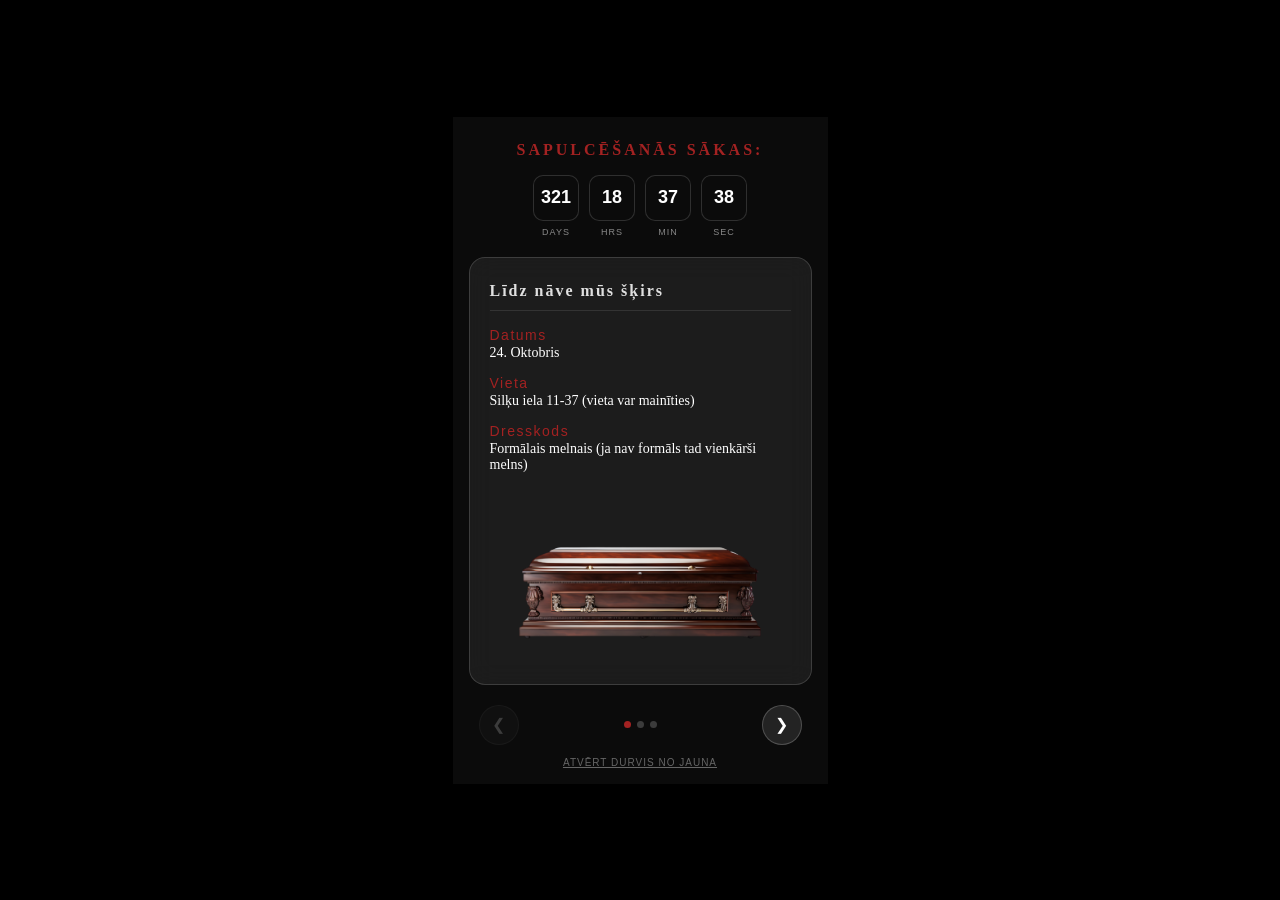
==== home.html @ 1ae21719 "added finished reaper, main info page added" ====
<!DOCTYPE html>
<html lang="en">
<head>
  <meta charset="UTF-8">
  <meta name="viewport" content="width=device-width, initial-scale=1.0, maximum-scale=1.0, user-scalable=no">
  <title>Funeral Details</title>
  <link rel="stylesheet" href="style.css">
  <link rel="stylesheet" href="home.css">
</head>
<body>

  <div class="mobile-viewport">
    <div class="home-container">

      <!-- HEADER: Title & Dynamic Countdown Clock -->
      <header class="home-header">
        <h1 class="header-title">SAPULCĒŠANĀS SĀKAS:</h1>
        
        <div class="countdown-clock">
          <div class="clock-unit">
            <div class="unit-box" id="days">00</div>
            <span class="unit-label">DAYS</span>
          </div>
          <div class="clock-unit">
            <div class="unit-box" id="hours">00</div>
            <span class="unit-label">HRS</span>
          </div>
          <div class="clock-unit">
            <div class="unit-box" id="minutes">00</div>
            <span class="unit-label">MIN</span>
          </div>
          <div class="clock-unit">
            <div class="unit-box" id="seconds">00</div>
            <span class="unit-label">SEC</span>
          </div>
        </div>
      </header>

      <!-- SLIDE CONTAINER VIEWPORT -->
      <main class="slides-viewport">
        <div class="slides-wrapper" id="slides-wrapper">
          
          <!-- Slide 1: Invitation / Overview -->
          <section class="slide-card active">
            <h2 class="slide-title">Līdz nāve mūs šķirs</h2>
            <div class="info-group">
              <span class="info-label">Datums</span>
              <p class="info-val">24. Oktobris</p>
            </div>
            <div class="info-group">
              <span class="info-label">Vieta</span>
              <p class="info-val">Silķu iela 11-37 (vieta var mainīties)</p>
            </div>
            <div class="info-group">
              <span class="info-label">Dresskods</span>
              <p class="info-val">Formālais melnais (ja nav formāls tad vienkārši melns)</p>
            </div>
            <img src="Images/coffin.png" class="reaction-media" alt="Reaction GIF" />
          </section>

          <!-- Slide 2: Event Details -->
          <section class="slide-card">
            <h2 class="slide-title">Aktivitātes</h2>
            <div class="info-group">
              <span class="info-label">Izklaides</span>
              <p class="info-val">Pasākumā būs dažādas izklaides saistītas ar tematiku kurās varēs pat iegūt atdzīnības balvas</p>
            </div>
            <div class="info-group">
              <span class="info-label">Mājasdarbs</span>
              <p class="info-val">Samanta izdomās</p>
            </div>
            
          </section>

          <!-- Slide 3: Reactions & Guestbook Wall -->
          <section class="slide-card">
            <h2 class="slide-title">VIESU GRĀMATA</h2>
            
            <!-- Username Input -->
            <div class="user-bar">
              <input type="text" id="username-input" class="app-input" placeholder="Your name / alias..." maxlength="20">
            </div>

            <!-- Message & GIF Picker Form -->
            <div class="reaction-form">
              <textarea id="reaction-text" class="app-input" rows="2" placeholder="Leave a message..."></textarea>
              
              <!-- Selected GIF Preview (hidden by default) -->
              <div class="selected-gif-container hidden" id="selected-gif-container">
                <img id="selected-gif-preview" src="" alt="Selected GIF">
                <button type="button" class="btn-remove-gif" id="btn-remove-gif">&times;</button>
              </div>

              <div class="form-actions">
                <button type="button" class="btn-gif" id="btn-open-gif-picker">🎬 Add GIF</button>
                <button type="button" class="btn-post" id="btn-submit-reaction">POST</button>
              </div>
            </div>

            <!-- Reactions Feed Wall -->
            <div class="reactions-feed" id="reactions-feed">
              <div class="feed-loading">Fetching reactions...</div>
            </div>
          </section>

          <!-- TENOR GIF PICKER MODAL -->
          <div class="gif-picker-modal" id="gif-picker-modal">
            <div class="gif-picker-content">
              <div class="gif-picker-header">
                <input type="text" id="gif-search-input" class="app-input" placeholder="Search Tenor GIFs...">
                <button type="button" class="btn-close-gif" id="btn-close-gif">&times;</button>
              </div>
              <div class="gif-grid" id="gif-grid">
                <div class="feed-loading">Type to search GIFs...</div>
              </div>
            </div>
          </div>
        </div>
      </main>

      <!-- FOOTER: Arrows Navigation & Reset Button -->
      <footer class="home-footer">
        <div class="slide-controls">
          <button class="nav-arrow" id="btn-prev" aria-label="Previous slide">&#x276E;</button>
          <div class="slide-dots" id="slide-dots"></div>
          <button class="nav-arrow" id="btn-next" aria-label="Next slide">&#x276F;</button>
        </div>

        <button class="btn-replay" id="btn-replay">Atvērt durvis no jauna</button>
      </footer>

    </div>
  </div>

  <script src="home.js"></script>
</body>
</html>
---- style.css ----
* {
  box-sizing: border-box;
  margin: 0;
  padding: 0;
}

body {
  background-color: #000;
  width: 100vw;
  height: 100vh;
  display: flex;
  align-items: center;
  justify-content: center;
  overflow: hidden;
}

/* IPHONE SE FIXED VIEWPORT (375px x 667px) */
.mobile-viewport {
  position: relative;
  width: 100vw;
  height: 100vh;
  max-width: 375px;  /* iPhone SE width */
  max-height: 667px; /* iPhone SE height */
  aspect-ratio: 375 / 667;
  
  /* 3D PERSPECTIVE SETTINGS */
  perspective: 1200px;
  perspective-origin: 50% 50%;
  transform-style: preserve-3d;
  overflow: visible; 
}

.mobile-viewport img {
  user-select: none;
  -webkit-user-drag: none;
}

/* --- LAYER 1: SCENE (BACKGROUND BEHIND EVERYTHING) --- */
.layer-scene {
  position: absolute;
  inset: 0;
  width: 100%;
  height: 100%;
  object-fit: contain;
  z-index: 1;
}

/* --- LAYER 2: FRAME --- */
.layer-frame {
  position: absolute;
  inset: 0;
  width: 94%;         
  height: 94%;        
  top: 3%;           
  left: 3%;          
  object-fit: contain;
  z-index: 2;         
  pointer-events: none;
}

/* --- LAYER 3: DOOR CONTAINER --- */
.door-container {
  position: absolute;
  z-index: 5; 
  
  top: 9%;       
  left: 16%;      
  width: 68%;     
  height: 88%;    

  transform-origin: left center;
  transform-style: preserve-3d;
  transition: transform 1.2s cubic-bezier(0.25, 1, 0.5, 1);
  overflow: visible; 
}

.layer-door {
  width: 100%;
  height: 100%;
  object-fit: fill;
  display: block;
  cursor: default;
  
  backface-visibility: visible;
  -webkit-backface-visibility: visible;
}

/* Open Door Swing Animation (-105deg) */
.door-container.open {
  transform: rotateY(-105deg);
}

/* --- LAYER 4: PEEPHOLE --- */
.layer-peephole {
  position: absolute;
  z-index: 6;
  top: 22%;
  left: 50%;
  width: 12%; 
  aspect-ratio: 1 / 1;
  transform: translateX(-50%);
  cursor: pointer;
  
  backface-visibility: visible;
  -webkit-backface-visibility: visible;
}

/* --- layer lock --- */

.layer-lock {
  position: absolute;
  z-index: 6;
  top: 58%;
  left: 84%;
  width: 8%; 
  aspect-ratio: 1 / 1;
  transform: translateX(-50%);
  cursor: pointer;
  
  /* PIVOT POINT: Pivot from the left mechanism base */
  transform-origin: 15% 50%; 
  transition: transform 0.3s ease-in-out;

  backface-visibility: visible;
  -webkit-backface-visibility: visible;
}


/* --- LAYER 5: HANDLE --- */
.layer-handle {
  position: absolute;
  z-index: 6;
  top: 50%;
  left: 90%;
  width: 20%; 
  aspect-ratio: 1 / 1;
  transform: translateX(-50%);
  cursor: pointer;
  
  /* PIVOT POINT: Pivot from the left mechanism base */
  transform-origin: 15% 50%; 
  transition: transform 0.3s ease-in-out;

  backface-visibility: visible;
  -webkit-backface-visibility: visible;
}

/* Handle turning down animation state */
.layer-handle.turned {
  transform: translateX(-50%) rotate(35deg);
}

/* --- LAYER 6: BLACK FADE OVERLAY --- */
.fade-overlay {
  position: absolute;
  inset: 0;
  background-color: #000;
  z-index: 20;
  opacity: 0;
  pointer-events: none;
  transition: opacity 0.4s ease;
}

.fade-overlay.active {
  opacity: 1;
  pointer-events: all;
}

/* --- LAYER 7: PEEPHOLE FULLSCREEN MODAL --- */
.peephole-modal {
  position: absolute;
  inset: 0;
  z-index: 15;
  background-color: #000;
  display: flex;
  flex-direction: column;
  align-items: center;
  justify-content: center;
  opacity: 0;
  pointer-events: none;
  transition: opacity 0.3s ease;
  cursor: pointer;
}

.peephole-modal.visible {
  opacity: 1;
  pointer-events: all;
}

/* Circular Peephole Lens Frame */
.peephole-frame {
  position: relative;
  width: 85%;
  aspect-ratio: 1 / 1;
  border-radius: 50%;
  overflow: hidden;
  border: 4px solid #1a1a1a;
  box-shadow: 0 0 30px #000 inset, 0 0 15px #000;
}

.peephole-image {
  width: 100%;
  height: 100%;
  object-fit: cover;
  transform: scale(1.05);
}

/* Darkened Circular Vignette Edge */
.vignette-overlay {
  position: absolute;
  inset: 0;
  border-radius: 50%;
  background: radial-gradient(circle, transparent 55%, rgba(0, 0, 0, 0.85) 85%, #000 100%);
  pointer-events: none;
}

.peephole-hint {
  color: #888;
  font-family: sans-serif;
  font-size: 12px;
  margin-top: 16px;
  letter-spacing: 1px;
  text-transform: uppercase;
  animation: pulse 2s infinite;
}

@keyframes pulse {
  0%, 100% { opacity: 0.4; }
  50% { opacity: 0.9; }
}

/* --- LAYER 8: START SCREEN (AUTOPLAY UNLOCKER) --- */
.start-screen {
  position: absolute;
  inset: 0;
  z-index: 30;
  background-color: #000;
  display: flex;
  align-items: center;
  justify-content: center;
  cursor: pointer;
  transition: opacity 0.8s ease, visibility 0.8s ease;
}

.start-screen.hidden {
  opacity: 0;
  visibility: hidden;
  pointer-events: none;
}

.start-prompt {
  text-align: center;
  color: #fff;
  font-family: Georgia, serif;
}

.start-title {
  font-size: 16px;
  letter-spacing: 3px;
  color: #a32222; /* Creepy muted red */
  text-transform: uppercase;
  margin-bottom: 12px;
}

.start-subtitle {
  font-size: 12px;
  letter-spacing: 1.5px;
  color: #777;
  text-transform: uppercase;
  animation: pulse 2s infinite;
}

/* --- LAYER 9: NEWSPAPER MODAL & PROCEED BUTTON --- */
.newspaper-modal {
  position: absolute;
  inset: 0;
  z-index: 100; /* Increased z-index */
  background-color: rgba(0, 0, 0, 0.9);
  display: flex;
  align-items: center;
  justify-content: center;
  opacity: 0;
  visibility: hidden;
  pointer-events: none;
  transition: opacity 0.5s ease, visibility 0.5s ease;
  padding: 20px;

  /* FIX: Force modal out in front of the 3D rotated door panel */
  transform: translateZ(200px); 
}

.newspaper-modal.visible {
  opacity: 1;
  visibility: visible;
  pointer-events: all;
}

.newspaper-content {
  display: flex;
  flex-direction: column;
  align-items: center;
  justify-content: center;
  width: 100%;
  max-height: 90%;
  transform: scale(0.8);
  transition: transform 0.5s cubic-bezier(0.175, 0.885, 0.32, 1.275);
}

.newspaper-modal.visible .newspaper-content {
  transform: scale(1);
}

.newspaper-img {
  width: 100%;
  max-height: 72vh;
  object-fit: contain;
  filter: drop-shadow(0 10px 20px rgba(0,0,0,0.8));
}

.btn-proceed {
  margin-top: 20px;
  padding: 12px 24px;
  background-color: #a32222;
  color: #ffffff;
  border: 1px solid #ff4d4d;
  font-family: Georgia, serif;
  font-size: 13px;
  letter-spacing: 1.5px;
  text-transform: uppercase;
  cursor: pointer;
  border-radius: 4px;
  box-shadow: 0 4px 15px rgba(163, 34, 34, 0.5);
  transition: transform 0.2s ease, background-color 0.2s ease;
}

.btn-proceed:active {
  transform: scale(0.95);
  background-color: #7a1818;
}

/* Make Reaper/Newspaper interactive once door is open */
.reaper-container {
  cursor: pointer;
}

/* Add key positioning and styling */
.layer-key {
  position: absolute;
  z-index: 25;
  bottom: 8%;
  left: 12%;
  width: 14%;
  aspect-ratio: 1 / 1;
  object-fit: contain;
  cursor: grab;
  touch-action: none; /* Prevents mobile page scrolling while dragging */
  transition: transform 0.2s ease, opacity 0.3s ease;
  filter: drop-shadow(0 4px 6px rgba(0, 0, 0, 0.7));
}

.layer-key:active {
  cursor: grabbing;
  transform: scale(1.1);
}

.layer-key.hidden {
  opacity: 0;
  pointer-events: none;
}

/* Shake animation for handle when locked */
.layer-handle.locked-shake {
  animation: handleShake 0.3s ease-in-out;
}

@keyframes handleShake {
  0%, 100% { transform: translateX(-50%) rotate(0deg); }
  20% { transform: translateX(-50%) rotate(-8deg); }
  40% { transform: translateX(-50%) rotate(8deg); }
  60% { transform: translateX(-50%) rotate(-4deg); }
  80% { transform: translateX(-50%) rotate(4deg); }
}

/* Optional glow effect when lock is unlocked */
.layer-lock.unlocked {
  filter: drop-shadow(0 0 5px rgba(255, 215, 0, 0.5));
}
---- home.css ----
/* Container Layout */
.home-container {
  position: absolute;
  inset: 0;
  background-color: #0b0b0b;
  color: #fff;
  font-family: 'Georgia', serif;
  display: flex;
  flex-direction: column;
  justify-content: space-between;
  padding: 24px 16px 16px;
  box-sizing: border-box;
  overflow: hidden;
}

/* --- HEADER & COUNTDOWN CLOCK --- */
.home-header {
  text-align: center;
  z-index: 5;
}

.header-title {
  font-size: 16px;
  letter-spacing: 3px;
  color: #a32222;
  margin: 0 0 16px;
  text-transform: uppercase;
}

.countdown-clock {
  display: flex;
  justify-content: center;
  gap: 10px;
}

.clock-unit {
  display: flex;
  flex-direction: column;
  align-items: center;
}

.unit-box {
  background: #0b0b0b;
  color: #fff;
  font-family: sans-serif;
  font-weight: 700;
  font-size: 18px;
  width: 46px;
  height: 46px;
  border-radius: 10px;
  border: 1px solid rgba(255, 255, 255, 0.15);
  display: flex;
  align-items: center;
  justify-content: center;
}

.unit-label {
  font-size: 9px;
  letter-spacing: 1px;
  color: #888;
  margin-top: 6px;
  font-family: sans-serif;
}

/* --- SLIDES & PUSH ANIMATION --- */
.slides-viewport {
  position: relative;
  flex: 1;
  margin: 20px 0;
  overflow: hidden;
  display: flex;
  align-items: center;
}

.slides-wrapper {
  position: relative;
  width: 100%;
  height: 100%;
}

.slide-card {
  position: absolute;
  inset: 0;
  background: rgba(255, 255, 255, 0.07);
  backdrop-filter: blur(12px);
  -webkit-backdrop-filter: blur(12px);
  border: 1px solid rgba(255, 255, 255, 0.15);
  border-radius: 16px;
  padding: 24px 20px;
  box-sizing: border-box;
  overflow-y: auto;
  
  /* Off-screen default state for transitions */
  transform: translateX(100%);
  opacity: 0;
  pointer-events: none;
  transition: transform 0.45s cubic-bezier(0.4, 0, 0.2, 1), opacity 0.45s ease;
}

/* Push animation slide states */
.slide-card.active {
  transform: translateX(0);
  opacity: 1;
  pointer-events: all;
}

.slide-card.exit-left {
  transform: translateX(-100%);
  opacity: 0;
  pointer-events: none;
}

.slide-card.enter-left {
  transform: translateX(-100%);
}

/* Slide Typography & Elements */
.slide-title {
  font-size: 16px;
  letter-spacing: 2px;
  color: #e0e0e0;
  border-bottom: 1px solid rgba(255, 255, 255, 0.1);
  padding-bottom: 10px;
  margin-top: 0;
  margin-bottom: 16px;
}

.slide-text {
  font-size: 13px;
  line-height: 1.6;
  color: #ccc;
  margin: 0 0 16px;
}

.info-group {
  margin-bottom: 14px;
  text-align: left;
}

.info-label {
  font-size: 14px;
  letter-spacing: 1.5px;
  color: #a32222;
  font-family: sans-serif;
  display: block;
}

.info-val {
  font-size: 14px;
  color: #fff;
  margin: 2px 0 0;
}

.btn-rsvp {
  width: 100%;
  margin-top: 10px;
  padding: 12px;
  background-color: #a32222;
  color: #fff;
  border: none;
  border-radius: 8px;
  font-family: sans-serif;
  font-size: 12px;
  letter-spacing: 1px;
  font-weight: bold;
  cursor: pointer;
}

/* --- FOOTER & ARROW CONTROLS --- */
.home-footer {
  display: flex;
  flex-direction: column;
  align-items: center;
  gap: 12px;
}

.slide-controls {
  display: flex;
  align-items: center;
  justify-content: space-between;
  width: 100%;
  padding: 0 10px;
}

.nav-arrow {
  background: rgba(255, 255, 255, 0.1);
  border: 1px solid rgba(255, 255, 255, 0.2);
  color: #fff;
  width: 40px;
  height: 40px;
  border-radius: 50%;
  font-size: 16px;
  display: flex;
  align-items: center;
  justify-content: center;
  cursor: pointer;
  transition: background 0.2s ease, opacity 0.2s ease;
}

.nav-arrow:disabled {
  opacity: 0.2;
  cursor: not-allowed;
}

.slide-dots {
  display: flex;
  gap: 6px;
}

.dot {
  width: 7px;
  height: 7px;
  border-radius: 50%;
  background: rgba(255, 255, 255, 0.2);
  transition: background 0.3s ease;
}

.dot.active {
  background: #a32222;
}

.btn-replay {
  background: transparent;
  border: none;
  color: #666;
  font-family: sans-serif;
  font-size: 10px;
  letter-spacing: 1px;
  text-transform: uppercase;
  text-decoration: underline;
  cursor: pointer;
}

/* --- SLIDE 3: REACTION WALL STYLES --- */
.user-bar {
  margin-bottom: 10px;
}

.app-input {
  width: 100%;
  background: rgba(0, 0, 0, 0.4);
  border: 1px solid rgba(255, 255, 255, 0.2);
  border-radius: 8px;
  color: #fff;
  padding: 8px 12px;
  font-family: sans-serif;
  font-size: 12px;
  box-sizing: border-box;
}

.app-input:focus {
  outline: none;
  border-color: #a32222;
}

.reaction-form {
  display: flex;
  flex-direction: column;
  gap: 8px;
  margin-bottom: 16px;
}

.form-actions {
  display: flex;
  gap: 8px;
}

.url-input {
  font-size: 11px;
}

.btn-post {
  background: #a32222;
  color: #fff;
  border: none;
  border-radius: 8px;
  padding: 0 16px;
  font-family: sans-serif;
  font-size: 11px;
  font-weight: bold;
  cursor: pointer;
  letter-spacing: 1px;
}

.reactions-feed {
  display: flex;
  flex-direction: column;
  gap: 12px;
  max-height: 220px;
  overflow-y: auto;
  padding-right: 4px;
}

.feed-loading {
  font-size: 11px;
  color: #777;
  text-align: center;
}

.reaction-card {
  background: rgba(0, 0, 0, 0.3);
  border: 1px solid rgba(255, 255, 255, 0.08);
  border-radius: 8px;
  padding: 10px;
  display: flex;
  flex-direction: column;
  gap: 6px;
  text-align: left;
}

.reaction-user {
  font-size: 11px;
  font-weight: bold;
  color: #a32222;
  font-family: sans-serif;
}

.reaction-msg {
  font-size: 12px;
  color: #ddd;
  line-height: 1.4;
  word-break: break-word;
}

.reaction-media {
  width: 100%;
  max-height: 160px;
  object-fit: cover;
  border-radius: 6px;
  margin-top: 4px;
}

/* --- GIF PICKER & PREVIEW STYLES --- */
.hidden {
  display: none !important;
}

.selected-gif-container {
  position: relative;
  width: 100%;
  max-height: 120px;
  border-radius: 8px;
  overflow: hidden;
  border: 1px solid rgba(255, 255, 255, 0.2);
}

#selected-gif-preview {
  width: 100%;
  height: 120px;
  object-fit: cover;
}

.btn-remove-gif {
  position: absolute;
  top: 6px;
  right: 6px;
  background: rgba(0, 0, 0, 0.7);
  color: #fff;
  border: none;
  border-radius: 50%;
  width: 24px;
  height: 24px;
  font-size: 16px;
  cursor: pointer;
}

.btn-gif {
  background: rgba(255, 255, 255, 0.15);
  color: #fff;
  border: 1px solid rgba(255, 255, 255, 0.2);
  border-radius: 8px;
  padding: 8px 12px;
  font-family: sans-serif;
  font-size: 11px;
  font-weight: bold;
  cursor: pointer;
}

/* GIF Picker Modal */
.gif-picker-modal {
  position: absolute;
  inset: 0;
  z-index: 150;
  background: rgba(0, 0, 0, 0.95);
  display: flex;
  align-items: center;
  justify-content: center;
  padding: 16px;
  opacity: 0;
  visibility: hidden;
  transition: opacity 0.3s ease, visibility 0.3s ease;
}

.gif-picker-modal.visible {
  opacity: 1;
  visibility: visible;
}

.gif-picker-content {
  width: 100%;
  height: 90%;
  display: flex;
  flex-direction: column;
  gap: 12px;
}

.gif-picker-header {
  display: flex;
  gap: 8px;
}

.btn-close-gif {
  background: transparent;
  border: none;
  color: #fff;
  font-size: 24px;
  cursor: pointer;
  padding: 0 8px;
}

.gif-grid {
  flex: 1;
  display: grid;
  grid-template-columns: repeat(2, 1fr);
  gap: 8px;
  overflow-y: auto;
}

.gif-item {
  width: 100%;
  height: 100px;
  object-fit: cover;
  border-radius: 6px;
  cursor: pointer;
  transition: transform 0.15s ease;
}

.gif-item:active {
  transform: scale(0.95);
}
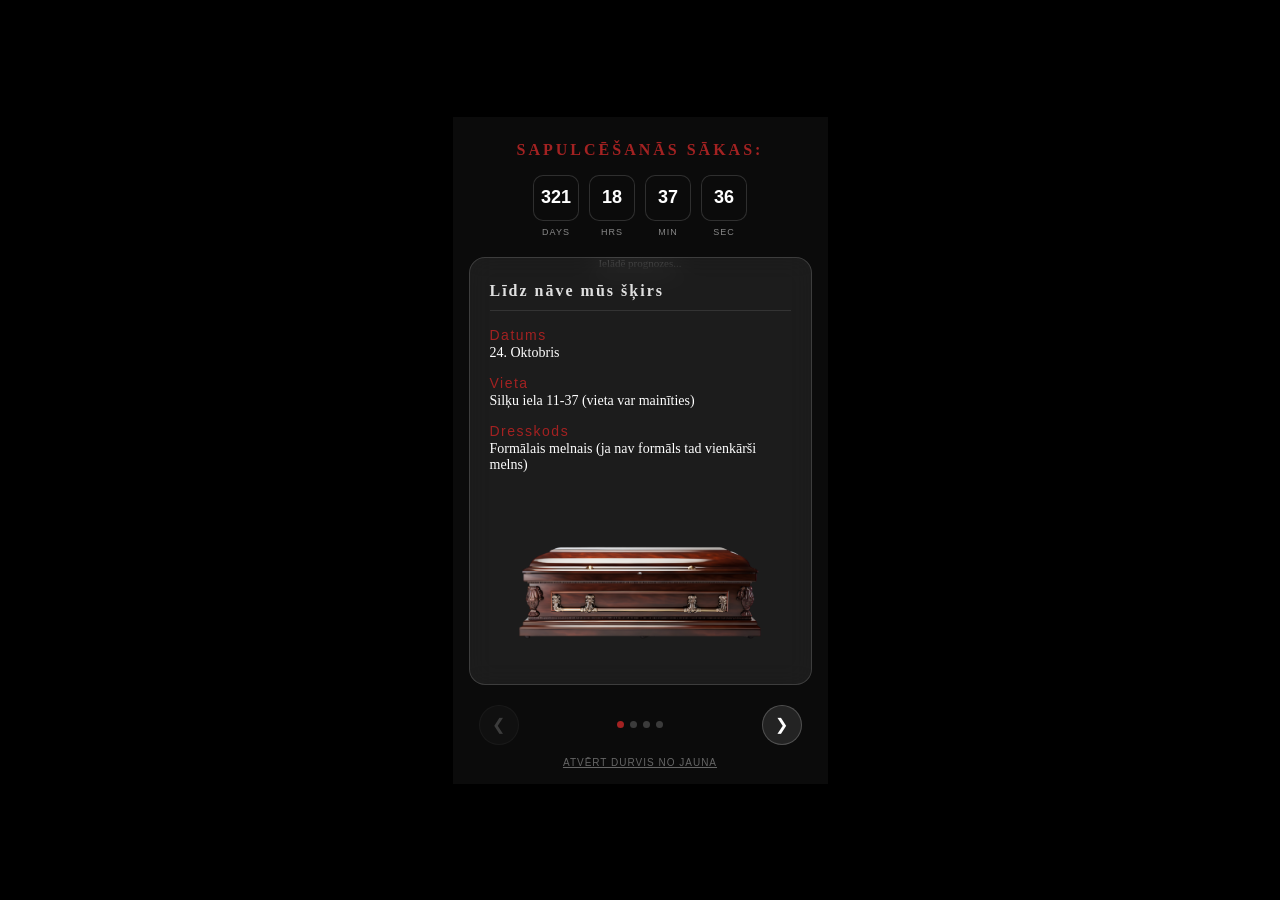
==== commit 327ddb0f: "added anketa, bgMus" ====
--- a/home.html
+++ b/home.html
@@ -103,6 +103,101 @@
             </div>
           </section>
 
+          
+
+            <!-- Saglabāto rezultātu saraksts -->
+            <div class="roadmap-feed" id="roadmap-feed">
+              <div class="feed-loading">Ielādē prognozes...</div>
+            </div>
+          </section>
+
+          <!-- Slide: DZĪVES CEĻA PROGNOZE -->
+          <section class="slide-card">
+            <h2 class="slide-title">DZĪVES CEĻA PROGNOZE</h2>
+            <p class="slide-text">Aizpildi prognozi par gaviļnieku nākotni (atklāsim ballītē):</p>
+
+            <form id="roadmap-form" class="roadmap-form">
+              
+              <!-- Viesu vārds -->
+              <div class="roadmap-field">
+                <label class="info-label" for="rm-guest-name">Tavs vārds:</label>
+                <input type="text" id="rm-guest-name" class="app-input" placeholder="Tavs vārds..." required>
+              </div>
+
+              <!-- Antrete tabulai: Vil / Sam -->
+              <div class="roadmap-header-row">
+                <span class="person-tag">VILJAMS</span>
+                <span class="person-tag">SAMANTA</span>
+              </div>
+
+              <!-- 1. Cik gados atstieps kājas? -->
+              <div class="roadmap-question-block">
+                <label class="question-title">Cik gados atstieps kājas?</label>
+                <div class="inputs-row">
+                  <input type="text" id="rm-vil-death-age" class="app-input" placeholder="Viljams...">
+                  <input type="text" id="rm-sam-death-age" class="app-input" placeholder="Samanta...">
+                </div>
+              </div>
+
+              <!-- 2. Nāves iemesls? -->
+              <div class="roadmap-question-block">
+                <label class="question-title">Nāves iemesls?</label>
+                <div class="inputs-row">
+                  <input type="text" id="rm-vil-death-cause" class="app-input" placeholder="Viljams...">
+                  <input type="text" id="rm-sam-death-cause" class="app-input" placeholder="Samanta...">
+                </div>
+              </div>
+
+              <!-- 3. Pirmais bērns piedzims cik gados? -->
+              <div class="roadmap-question-block">
+                <label class="question-title">Pirmais bērns piedzims cik gados?</label>
+                <div class="inputs-row">
+                  <input type="text" id="rm-vil-first-child" class="app-input" placeholder="Viljams...">
+                  <input type="text" id="rm-sam-first-child" class="app-input" placeholder="Samanta...">
+                </div>
+              </div>
+
+              <!-- 4. Cik liela pensija būs? -->
+              <div class="roadmap-question-block">
+                <label class="question-title">Cik liela pensija būs?</label>
+                <div class="inputs-row">
+                  <input type="text" id="rm-vil-pension" class="app-input" placeholder="Viljams...">
+                  <input type="text" id="rm-sam-pension" class="app-input" placeholder="Samanta...">
+                </div>
+              </div>
+
+              <!-- 5. Cik gados parādīsies pusmūža krīze? -->
+              <div class="roadmap-question-block">
+                <label class="question-title">Cik gados parādīsies pusmūža krīze?</label>
+                <div class="inputs-row">
+                  <input type="text" id="rm-vil-midlife" class="app-input" placeholder="Viljams...">
+                  <input type="text" id="rm-sam-midlife" class="app-input" placeholder="Samanta...">
+                </div>
+              </div>
+
+              <!-- 6. Cik neizdevušās laulības? -->
+              <div class="roadmap-question-block">
+                <label class="question-title">Cik neizdevušās laulības?</label>
+                <div class="inputs-row">
+                  <input type="text" id="rm-vil-marriages" class="app-input" placeholder="Viljams...">
+                  <input type="text" id="rm-sam-marriages" class="app-input" placeholder="Samanta...">
+                </div>
+              </div>
+
+              <!-- 7. Cik gados sāks nēsāt pieaugušo pampersus? -->
+              <div class="roadmap-question-block">
+                <label class="question-title">Cik gados sāks nēsāt pampersus?</label>
+                <div class="inputs-row">
+                  <input type="text" id="rm-vil-diapers" class="app-input" placeholder="Viljams...">
+                  <input type="text" id="rm-sam-diapers" class="app-input" placeholder="Samanta...">
+                </div>
+              </div>
+
+              <button type="submit" id="btn-submit-roadmap" class="btn-rsvp">NOSŪTĪT PROGNOZI</button>
+              <div id="roadmap-success-msg" class="success-msg hidden">Paldies! Tava prognoze ir saglabāta ☠️</div>
+            </form>
+          </section>
+
           <!-- TENOR GIF PICKER MODAL -->
           <div class="gif-picker-modal" id="gif-picker-modal">
             <div class="gif-picker-content">
--- a/home.css
+++ b/home.css
@@ -437,4 +437,70 @@
 
 .gif-item:active {
   transform: scale(0.95);
+}
+
+/* --- PROGNOŽU FORMA (VILS & SAMANTA) --- */
+.roadmap-form {
+  display: flex;
+  flex-direction: column;
+  gap: 14px;
+  margin-bottom: 20px;
+}
+
+.roadmap-field {
+  display: flex;
+  flex-direction: column;
+  gap: 4px;
+  text-align: left;
+}
+
+.roadmap-header-row {
+  display: grid;
+  grid-template-columns: 1fr 1fr;
+  gap: 8px;
+  margin-top: 4px;
+}
+
+.person-tag {
+  font-family: sans-serif;
+  font-size: 11px;
+  font-weight: bold;
+  letter-spacing: 1px;
+  color: #a32222;
+  text-align: center;
+  background: rgba(163, 34, 34, 0.15);
+  border: 1px solid rgba(163, 34, 34, 0.3);
+  padding: 4px 0;
+  border-radius: 4px;
+}
+
+.roadmap-question-block {
+  display: flex;
+  flex-direction: column;
+  gap: 4px;
+  text-align: left;
+}
+
+.question-title {
+  font-size: 12px;
+  color: #ddd;
+  font-family: Georgia, serif;
+}
+
+.inputs-row {
+  display: grid;
+  grid-template-columns: 1fr 1fr;
+  gap: 8px;
+}
+
+.inputs-row .app-input {
+  font-size: 11px;
+  padding: 8px;
+}
+
+.success-msg {
+  font-size: 12px;
+  color: #4cd964;
+  text-align: center;
+  margin-top: 8px;
 }
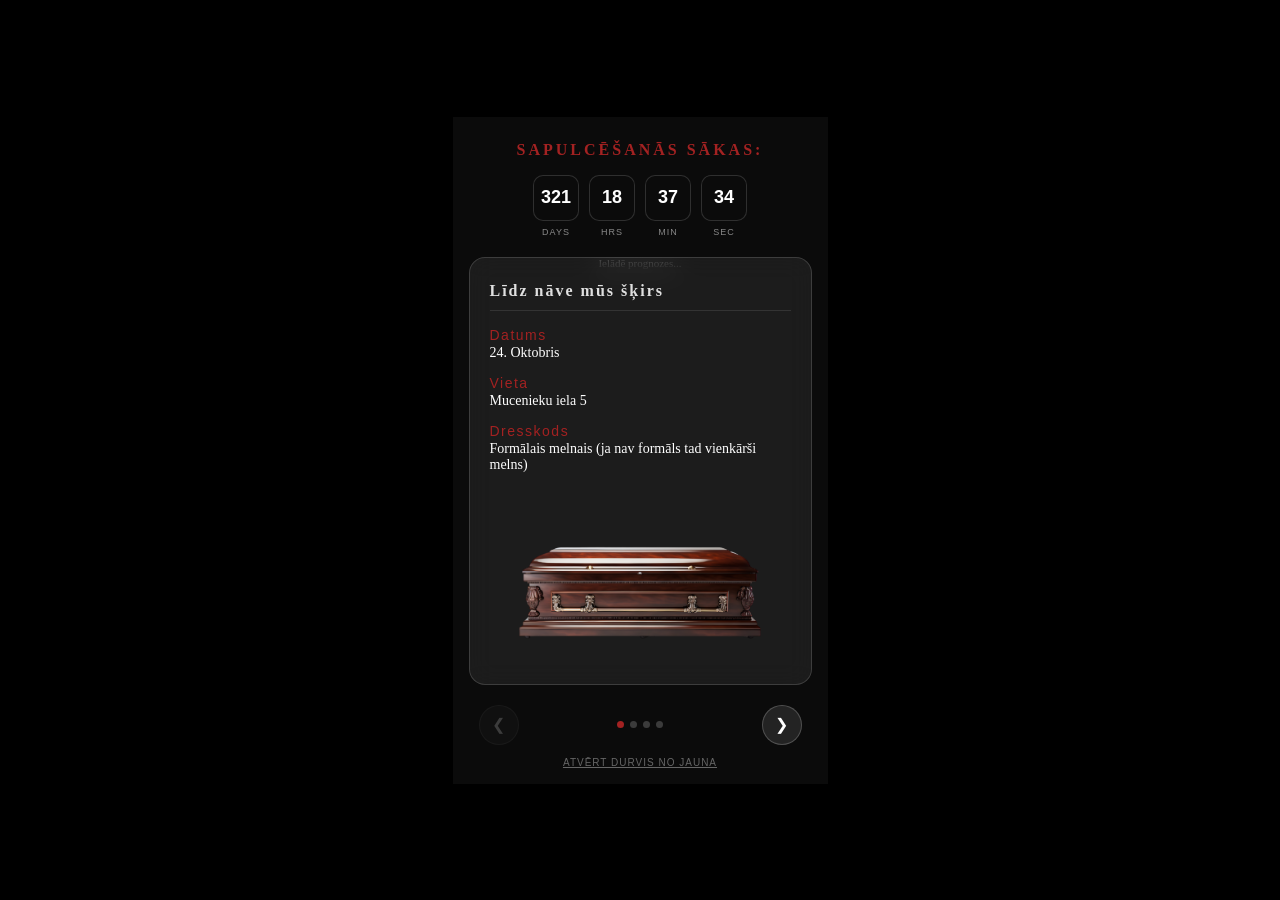
==== commit 6df6723c: "Update location and homework details in home.html" ====
--- a/home.html
+++ b/home.html
@@ -49,7 +49,7 @@
             </div>
             <div class="info-group">
               <span class="info-label">Vieta</span>
-              <p class="info-val">Silķu iela 11-37 (vieta var mainīties)</p>
+              <p class="info-val">Mucenieku iela 5</p>
             </div>
             <div class="info-group">
               <span class="info-label">Dresskods</span>
@@ -66,8 +66,8 @@
               <p class="info-val">Pasākumā būs dažādas izklaides saistītas ar tematiku kurās varēs pat iegūt atdzīnības balvas</p>
             </div>
             <div class="info-group">
-              <span class="info-label">Mājasdarbs</span>
-              <p class="info-val">Samanta izdomās</p>
+              <span class="info-label">Mājasdarbs (Atceļās)</span>
+              <p class="info-val">Gatavojieties mentāli, jo nebūs viegli >:)</p>
             </div>
             
           </section>
@@ -229,4 +229,4 @@
 
   <script src="home.js"></script>
 </body>
-</html>+</html>
